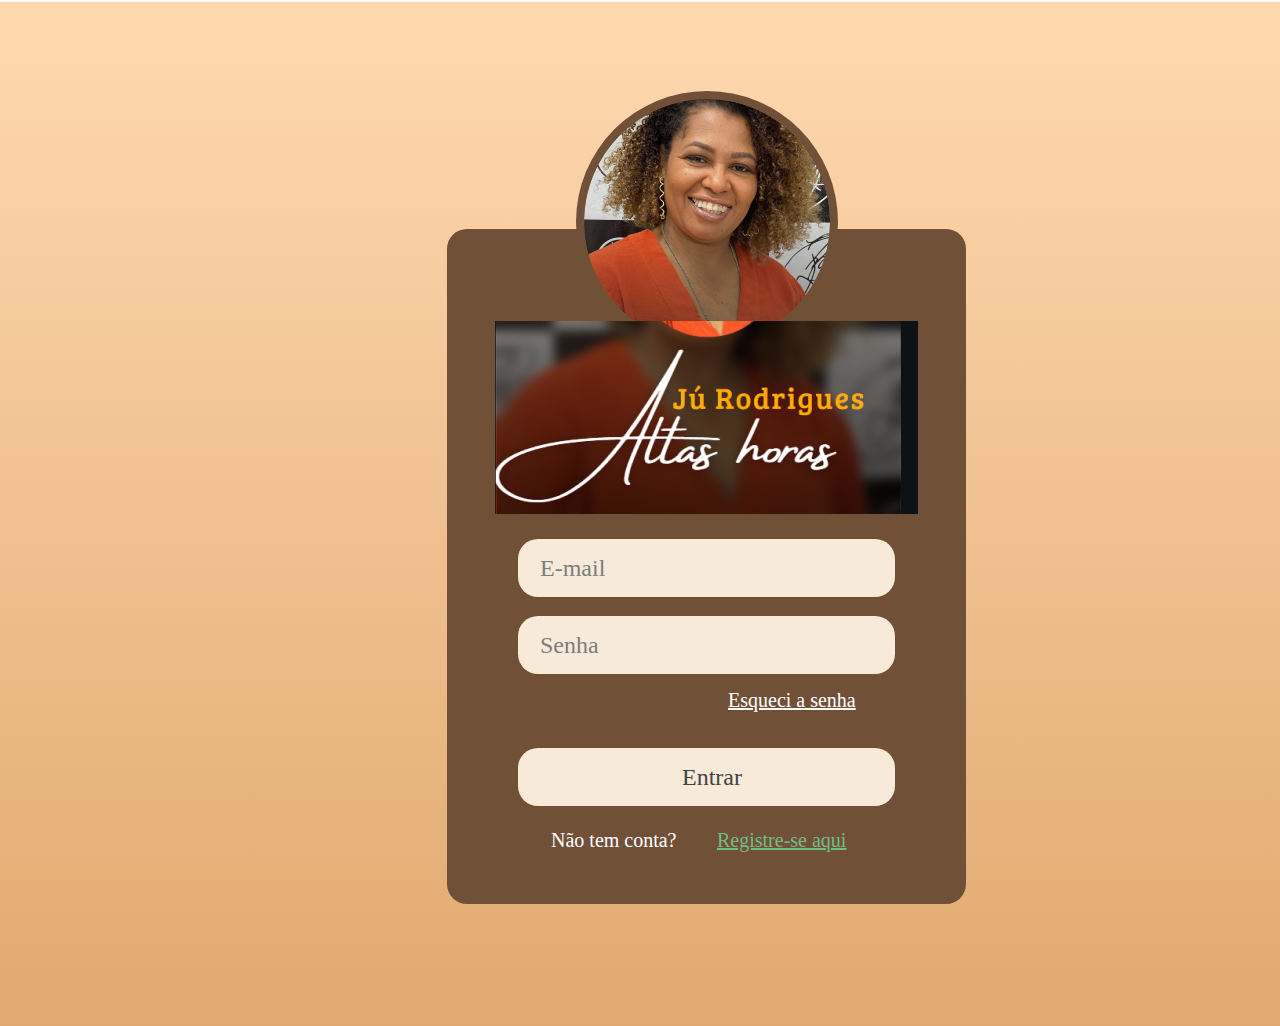
==== index.html @ f8845d96 "commit inicial" ====
<!DOCTYPE html>
<html lang="en">
<head>
    <meta charset="UTF-8">
    <meta name="viewport" content="width=device-width, initial-scale=1.0">
    <link rel="stylesheet" href="css/style.css">
    <title>Document</title>
</head>
<body>
    <div class="LoginDesktop">
        <div class="BoxLogin">
        <div class="BgBoxLogin"></div>
        <div class="InputEntrar" >
            <div class="InputBackground"></div>
            <div class="Entrar">Entrar</div>
        </div>
        <div class="EsqueciASenha">Esqueci a senha</div>
        <div class="NOTemConta" >Não tem conta?</div>
        <div class="RegistreSeAqui">Registre-se aqui</div>
        <div class="InputSenha" >
            <div class="InputBackground" ></div>
            <div class="Senha">Senha</div>
        </div>
        <div class="InputLogin">
            <div class="InputBackground" ></div>
            <div class="EMail">E-mail</div>
        </div>
        <div class="ImgLog" >
            <div class="Ellipse1" ></div>
            <img class="Image1" src="images/image 1.png" />
        </div>
        </div>
        <img class="Image2"src="images/image 2.png" />
    </div>
</body>
</html>
---- css/style.css ----
.Section1 {
  width: 1441px;
  height: 1025px;
  background: #404040
}

.LoginDesktop {
  width: 1440px;
  height: 1024px;
  left: -2px;
  top: 2px;
  position: absolute;
  background: linear-gradient(180deg, #FFD9B0 0%, #E1A96F 100%)
}

.BoxLogin {
  width: 519px;
  height: 813px;
  left: 449px;
  top: 89px;
  position: absolute
}

.BgBoxLogin {
  width: 519px;
  height: 675px;
  left: 0px;
  top: 138px;
  position: absolute;
  background: #715038;
  border-radius: 20px
}

.InputEntrar {
  width: 377px;
  height: 58px;
  left: 71px;
  top: 657px;
  position: absolute
}

.InputBackground {
  width: 377px;
  height: 58px;
  left: 0px;
  top: 0px;
  position: absolute;
  background: #F7EAD9;
  border-radius: 20px
}

.Entrar {
  left: 164px;
  top: 11px;
  position: absolute;
  color: #434343;
  font-size: 24px;
  font-family: Roboto;
  font-weight: 500;
  line-height: 36px;
  word-wrap: break-word
}

.EsqueciASenha {
  left: 281px;
  top: 594px;
  position: absolute;
  color: white;
  font-size: 20px;
  font-family: Roboto;
  font-weight: 500;
  text-decoration: underline;
  line-height: 30px;
  word-wrap: break-word
}

.NOTemConta {
  left: 104px;
  top: 734px;
  position: absolute;
  color: white;
  font-size: 20px;
  font-family: Roboto;
  font-weight: 500;
  line-height: 30px;
  word-wrap: break-word
}

.RegistreSeAqui {
  left: 270px;
  top: 734px;
  position: absolute;
  color: #72BC87;
  font-size: 20px;
  font-family: Roboto;
  font-weight: 500;
  text-decoration: underline;
  line-height: 30px;
  word-wrap: break-word
}

.InputSenha {
  width: 377px;
  height: 58px;
  left: 71px;
  top: 525px;
  position: absolute
}

.Senha {
  left: 22px;
  top: 11px;
  position: absolute;
  color: #7F7C7C;
  font-size: 24px;
  font-family: Roboto;
  font-weight: 500;
  line-height: 36px;
  word-wrap: break-word
}

.InputLogin {
  width: 377px;
  height: 58px;
  left: 71px;
  top: 448px;
  position: absolute
}

.EMail {
  left: 22px;
  top: 11px;
  position: absolute;
  color: #7F7C7C;
  font-size: 24px;
  font-family: Roboto;
  font-weight: 500;
  line-height: 36px;
  word-wrap: break-word
}

.ImgLog {
  width: 262px;
  height: 262px;
  left: 129px;
  top: 0px;
  position: absolute
}

.Ellipse1 {
  width: 262px;
  height: 262px;
  left: 0px;
  top: 0px;
  position: absolute;
  background: #715038;
  border-radius: 9999px
}

.Image1 {
  width: 246px;
  height: 246px;
  left: 8px;
  top: 8px;
  position: absolute;
  border-radius: 123px
}

.Image2 {
  width: 423px;
  height: 193px;
  left: 497px;
  top: 319px;
  position: absolute
}
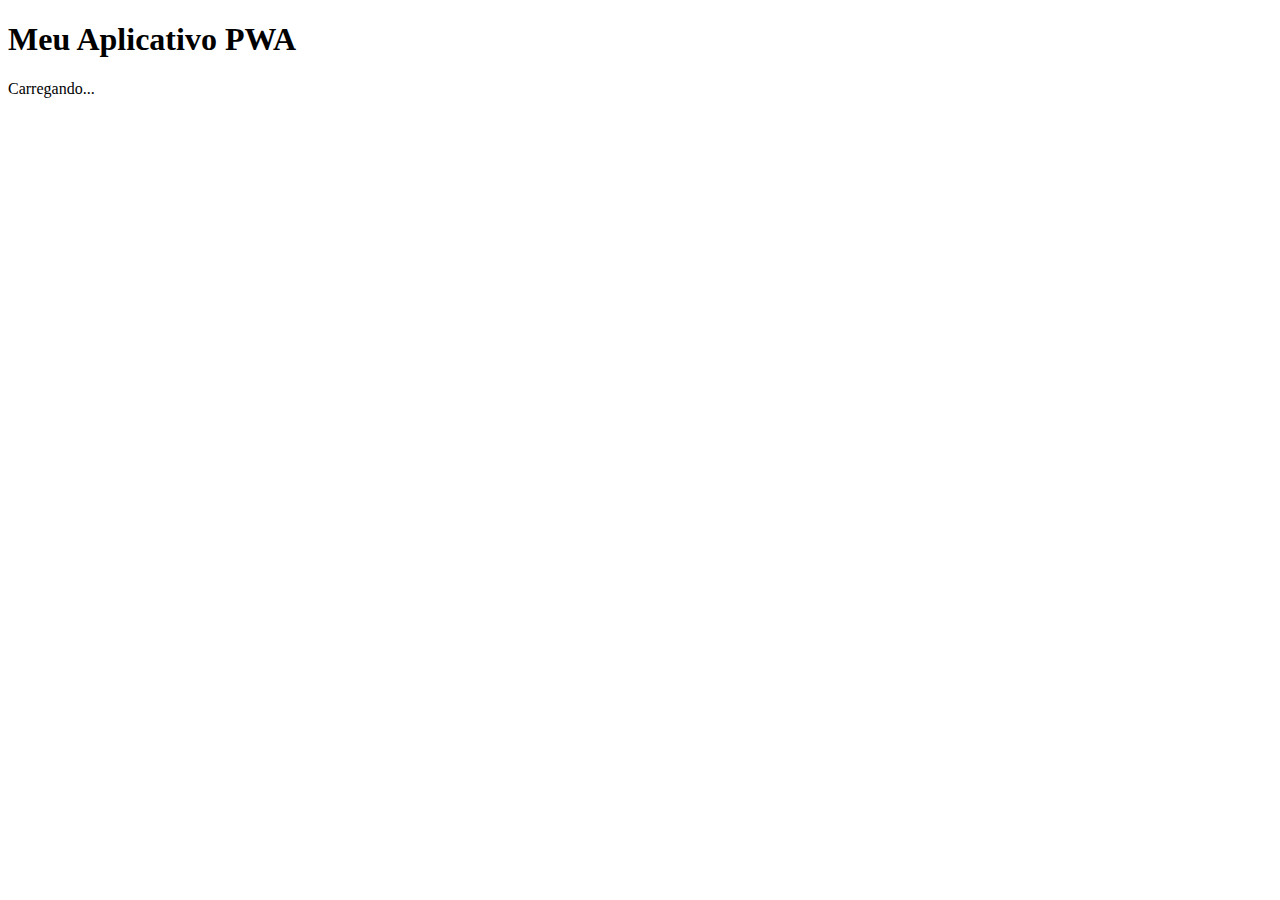
==== commit 84f4e13e: "Update index.html" ====
--- a/index.html
+++ b/index.html
@@ -1,37 +1,24 @@
-
 <!DOCTYPE html>
-<html lang="en">
+<html lang="pt-BR">
 <head>
     <meta charset="UTF-8">
     <meta name="viewport" content="width=device-width, initial-scale=1.0">
-    <link rel="stylesheet" href="css/style.css">
-    <title>Document</title>
+    <title>Meu PWA</title>
+    <link rel="manifest" href="manifest.json">
+    <link rel="stylesheet" href="styles.css">
 </head>
 <body>
-    <div class="LoginDesktop">
-        <div class="BoxLogin">
-        <div class="BgBoxLogin"></div>
-        <div class="InputEntrar" >
-            <div class="InputBackground"></div>
-            <div class="Entrar">Entrar</div>
-        </div>
-        <div class="EsqueciASenha">Esqueci a senha</div>
-        <div class="NOTemConta" >Não tem conta?</div>
-        <div class="RegistreSeAqui">Registre-se aqui</div>
-        <div class="InputSenha" >
-            <div class="InputBackground" ></div>
-            <div class="Senha">Senha</div>
-        </div>
-        <div class="InputLogin">
-            <div class="InputBackground" ></div>
-            <div class="EMail">E-mail</div>
-        </div>
-        <div class="ImgLog" >
-            <div class="Ellipse1" ></div>
-            <img class="Image1" src="images/image 1.png" />
-        </div>
-        </div>
-        <img class="Image2"src="images/image 2.png" />
-    </div>
+    <header>
+        <h1>Meu Aplicativo PWA</h1>
+        <div id="status">Carregando...</div>
+        <div id="offlineMessage" style="display:none;color:red;">Você está offline</div>
+        <button id="installButton" style="display:none;">Instalar App</button>
+    </header>
+    
+    <main id="content">
+        <!-- Conteúdo será carregado dinamicamente -->
+    </main>
+
+    <script src="script.js"></script>
 </body>
-</html>+</html>
